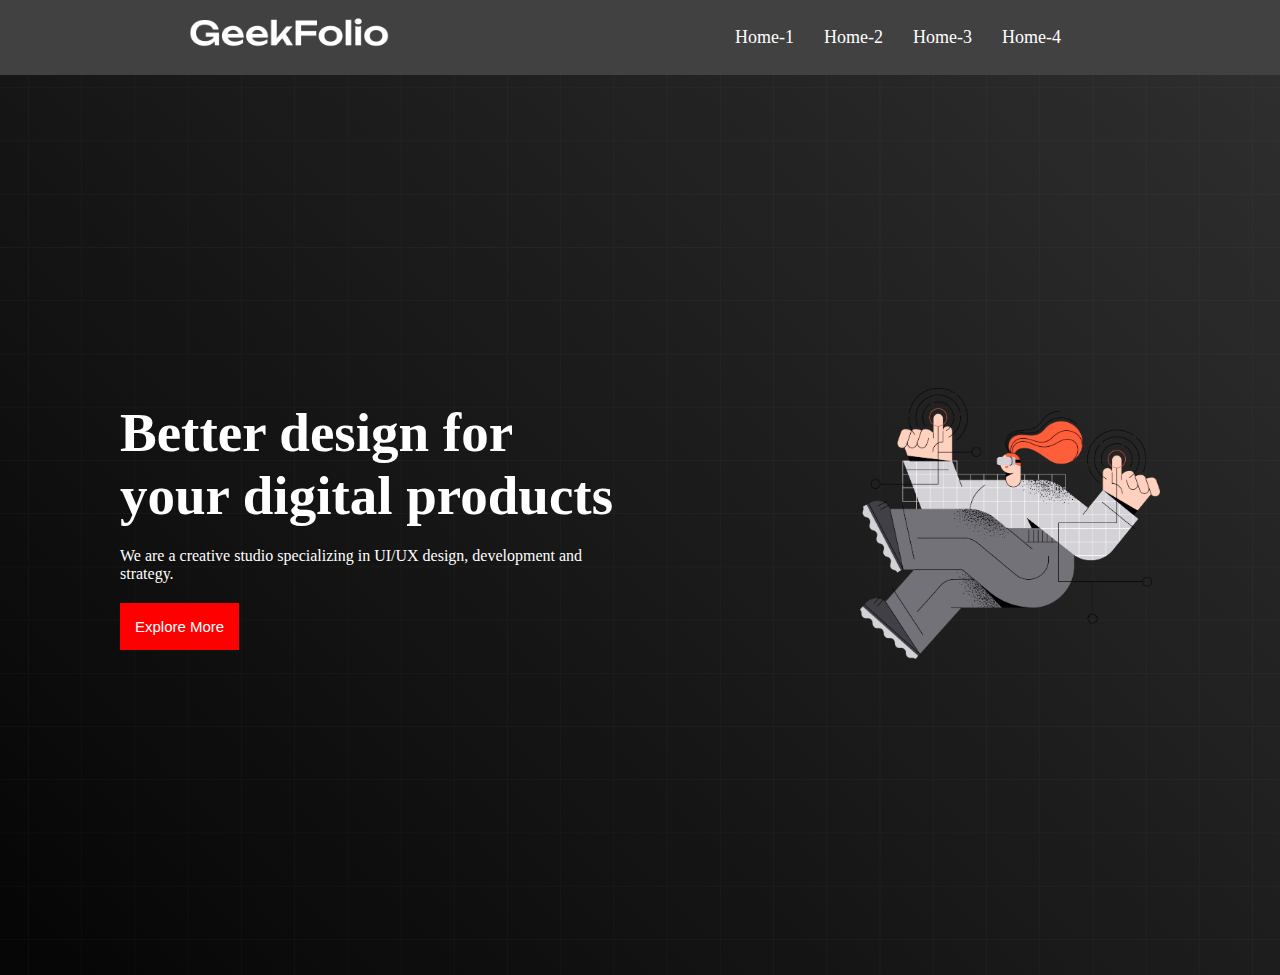
==== index.html @ d93df080 "first commit" ====
<!DOCTYPE html>
<html lang="en">

<head>
    <meta charset="UTF-8">
    <meta name="viewport" content="width=device-width, initial-scale=1.0">
    <title>My First Website</title>
    <link rel="stylesheet" href="style.css">
</head>

<body>
    <!-- header start -->
    <header>
        <nav class="all-item">
            <div class="logo">
                <img src="./images/logo-light.png" alt="logo">
            </div>
            <div class="menu-item">
                <li>Home-1</li>
                <li>Home-2</li>
                <li>Home-3</li>
                <li>Home-4</li>
            </div>
        </nav>

    </header>
    <!-- main body start -->
    <main>
        <section>
            <div class="all-banner-conteny">
                <div class="banner-text">
                    <h1>Better design for
                        your digital products</h1>
                    <p>We are a creative studio specializing in UI/UX design, development and strategy.</p>
                    <button class="btn">Explore More</button>
                </div>
                <div class="banner-image">
                    <img src="./images/banner.png" alt="bannerimg">
                </div>
            </div>
        </section>
    </main>
    <!-- footer start  -->
    <footer>

    </footer>
</body>

</html>
---- style.css ----
* {
    margin: 0;
    padding: 0;
}

.all-item {
    background-color: #424141;
    display: flex;
    justify-content: space-around;
    align-items: center;
    padding: 16px;
    cursor: pointer;
}

.logo img {
    width: 200px;
}

.menu-item {
    display: flex;
    justify-content: space-around;
    list-style: none;
    color: white;
}

.menu-item li {

    margin-right: 30px;
    font-size: 18px;

}

.menu-item li:hover {
    color: red;
    cursor: pointer;
}

.all-banner-conteny {
    display: flex;
    justify-content: space-around;
    align-items: center;
    background-image: url("./images/background.png"), linear-gradient(45deg, rgb(5, 5, 5), #2e2e2e);
    color: white;
    background-repeat: no-repeat;
    background-position: center;
    background-size: cover;
    height: 100vh;
}

.banner-text {
    width: 500px;
}

.banner-text h1 {
    font-size: 55px;

}
.banner-text p {
    font-size: 16px;
    margin: 20px auto;
}
.btn {
    background-color: #FF0000;
    padding: 15px;
    font-size: 15px;
    color: white;
    border: none;
    cursor: pointer;
}
.btn:hover{
    background-color: #e50808;
}

/* .banner-image {} */

.banner-image img {
    width: 300px;
}
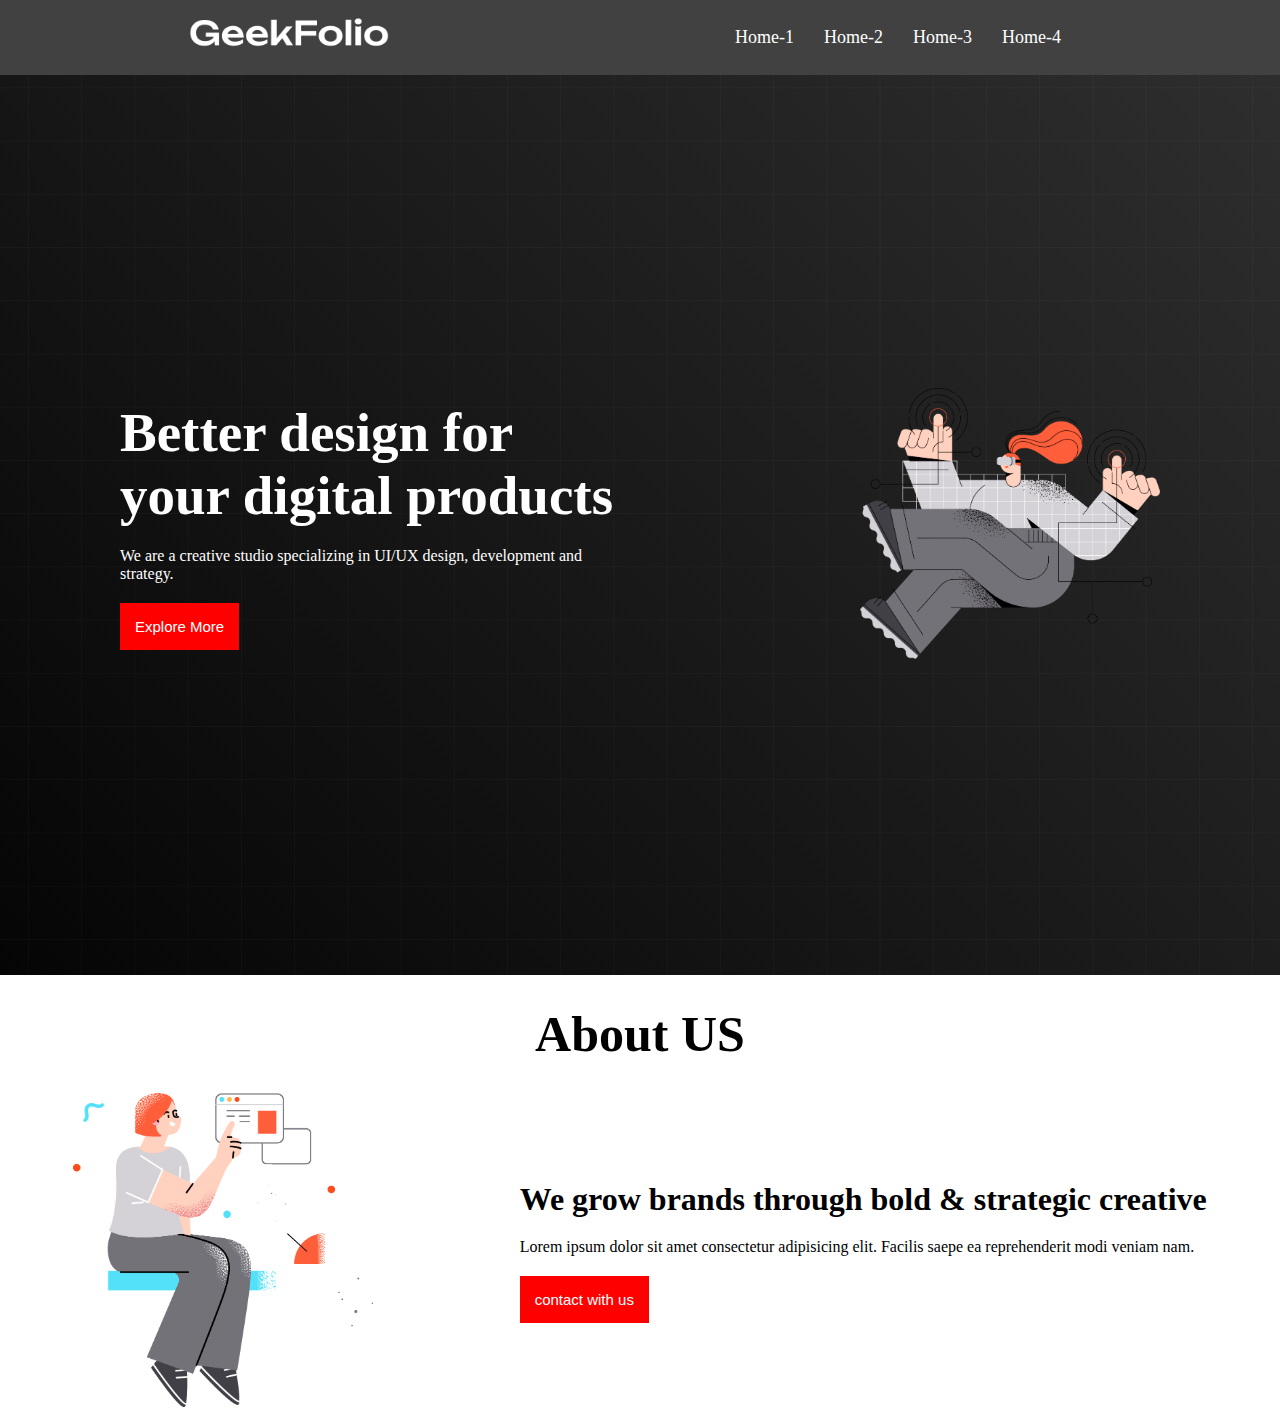
==== commit c2c8aecc: "about section done" ====
--- a/index.html
+++ b/index.html
@@ -39,6 +39,21 @@
                 </div>
             </div>
         </section>
+        <!-- start about section  -->
+        <section>
+            <h1 class="about">About US</h1>
+            <div class="main-about">
+                <div class="about-text">
+                    <h1>We grow brands through
+                        bold & strategic creative</h1>
+                    <p>Lorem ipsum dolor sit amet consectetur adipisicing elit. Facilis saepe ea reprehenderit modi veniam nam.</p>
+                    <button class="btn">contact with us</button>
+                </div>
+                <div class="about-image">
+                    <img src="./images/section.png" alt="image">
+                </div>
+            </div>
+        </section>
     </main>
     <!-- footer start  -->
     <footer>
--- a/style.css
+++ b/style.css
@@ -55,10 +55,12 @@
     font-size: 55px;
 
 }
+
 .banner-text p {
     font-size: 16px;
     margin: 20px auto;
 }
+
 .btn {
     background-color: #FF0000;
     padding: 15px;
@@ -67,7 +69,8 @@
     border: none;
     cursor: pointer;
 }
-.btn:hover{
+
+.btn:hover {
     background-color: #e50808;
 }
 
@@ -75,4 +78,29 @@
 
 .banner-image img {
     width: 300px;
+}
+
+.about {
+    text-align: center;
+    font-size: 50px;
+    padding: 30px;
+}
+
+.main-about {
+    display: flex;
+    justify-content: space-around;
+    align-items: center;
+    flex-direction: row-reverse;
+}
+
+.about-text p {
+    font-size: 16px;
+    margin: 20px auto;
+}
+
+
+
+.about-image img {
+
+    width: 300px;
 }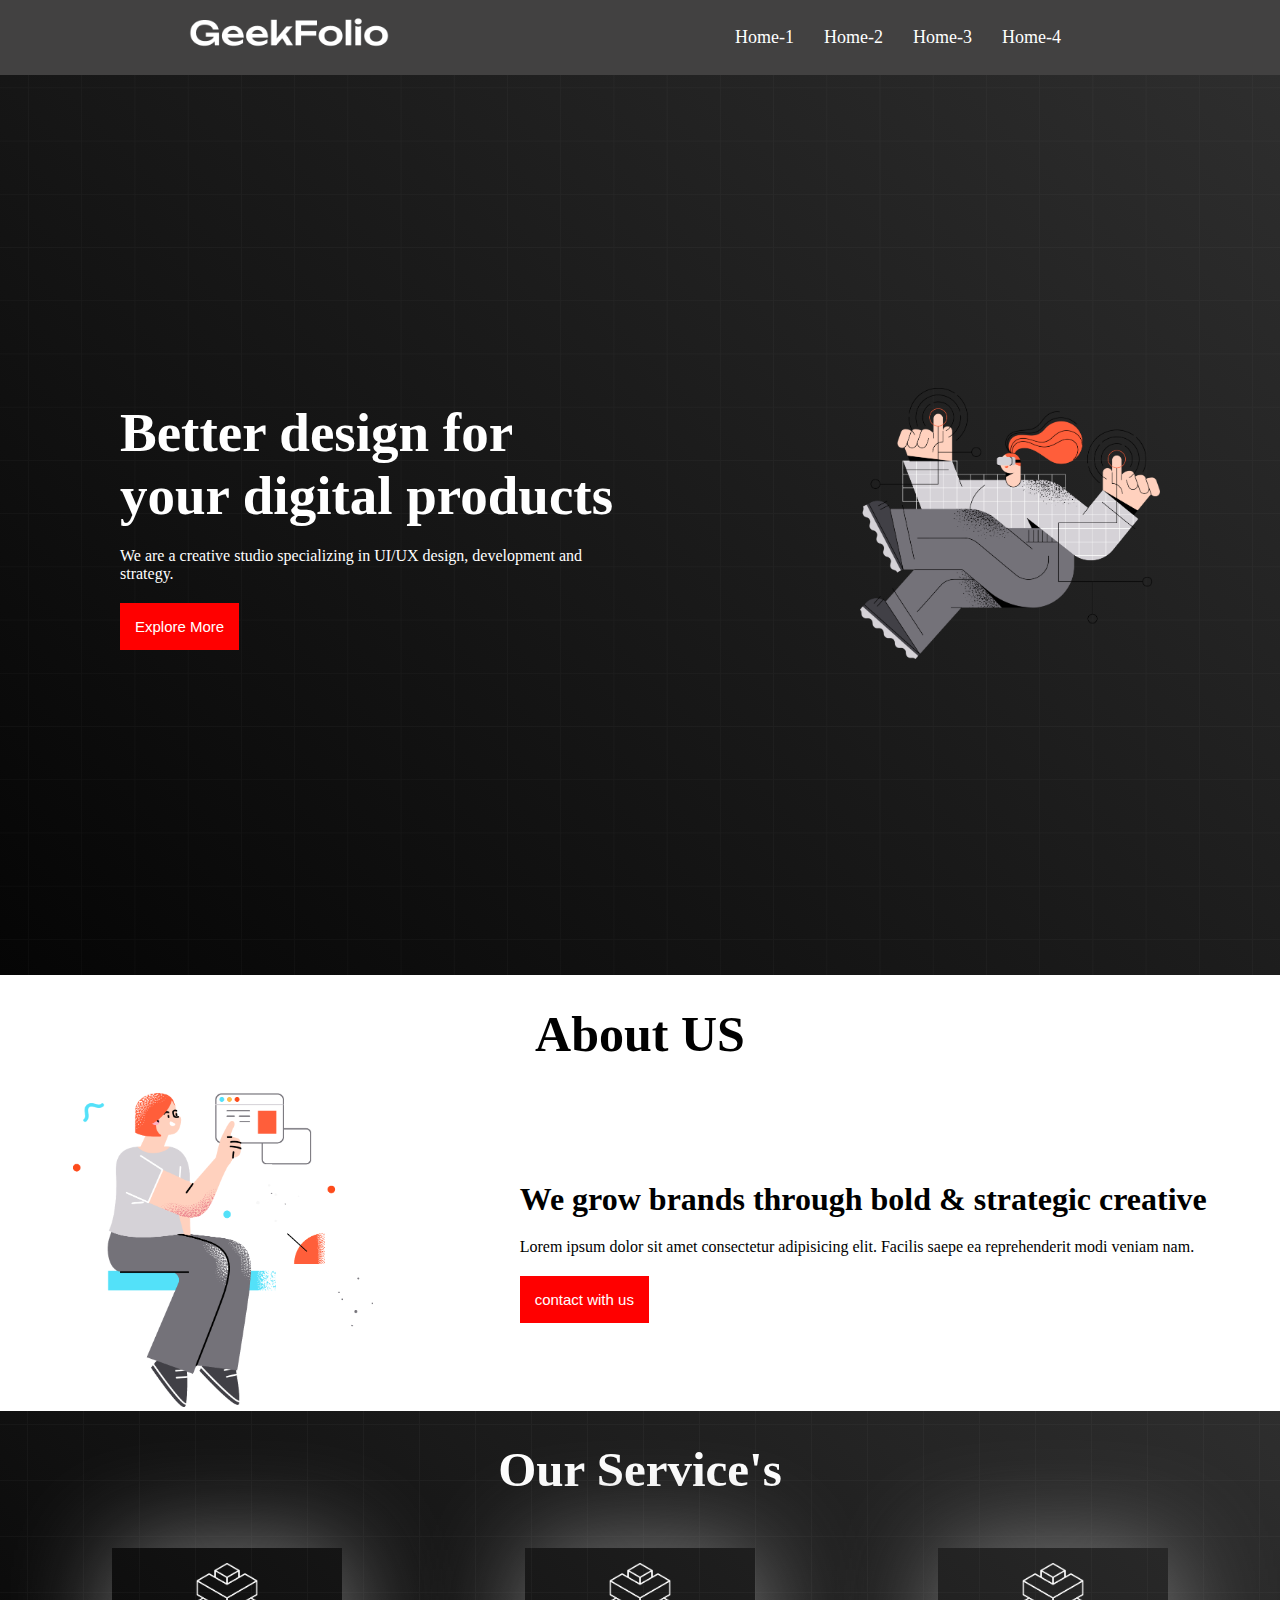
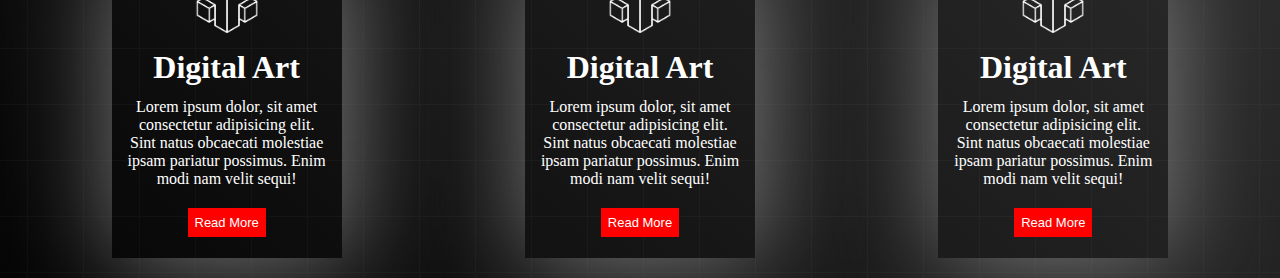
==== commit 7d80b6bc: "added service section" ====
--- a/index.html
+++ b/index.html
@@ -46,11 +46,38 @@
                 <div class="about-text">
                     <h1>We grow brands through
                         bold & strategic creative</h1>
-                    <p>Lorem ipsum dolor sit amet consectetur adipisicing elit. Facilis saepe ea reprehenderit modi veniam nam.</p>
+                    <p>Lorem ipsum dolor sit amet consectetur adipisicing elit. Facilis saepe ea reprehenderit modi
+                        veniam nam.</p>
                     <button class="btn">contact with us</button>
                 </div>
                 <div class="about-image">
                     <img src="./images/section.png" alt="image">
+                </div>
+            </div>
+        </section>
+        <!-- our service section start  -->
+        <section>
+             <div class="service-container">
+                <h1 id="service-heading">Our Service's</h1>
+                <div class="box-container">
+                    <div class="box">
+                        <img src="./images/0.png" alt="service-image">
+                        <h1 class="digital">Digital Art</h1>
+                        <p class="box-para">Lorem ipsum dolor, sit amet consectetur adipisicing elit. Sint natus obcaecati molestiae ipsam pariatur possimus. Enim modi nam velit sequi!</p>
+                        <button class="box-btn">Read More</button>
+                    </div>
+                    <div class="box">
+                        <img src="./images/0.png" alt="service-image">
+                        <h1 class="digital">Digital Art</h1>
+                        <p class="box-para">Lorem ipsum dolor, sit amet consectetur adipisicing elit. Sint natus obcaecati molestiae ipsam pariatur possimus. Enim modi nam velit sequi!</p>
+                        <button class="box-btn">Read More</button>
+                    </div>
+                    <div class="box">
+                        <img src="./images/0.png" alt="service-image">
+                        <h1 class="digital">Digital Art</h1>
+                        <p class="box-para">Lorem ipsum dolor, sit amet consectetur adipisicing elit. Sint natus obcaecati molestiae ipsam pariatur possimus. Enim modi nam velit sequi!</p>
+                        <button class="box-btn">Read More</button>
+                    </div>
                 </div>
             </div>
         </section>
--- a/style.css
+++ b/style.css
@@ -103,4 +103,46 @@
 .about-image img {
 
     width: 300px;
+}
+.service-container{
+    background-image: url(./images/background.png),linear-gradient(45deg,rgb(5, 5, 5), #2e2e2e);
+    
+}
+#service-heading{color: white;font-size: 49px;text-align: center;padding: 30px;}
+.box-container{
+
+display: flex;
+
+justify-content: space-around;
+
+align-items: center;
+
+padding: 20px;
+}
+.box{
+    height: 280px;
+    width: 200px;
+    color: white;
+    padding: 15px;
+    text-align: center;
+    box-shadow: 4px 2px 105px gray;
+}
+.box img{
+
+    width: 70px;
+    color: #2e2e2e;
+}
+.digital{
+    padding: 12px;
+}
+/* .box-para{
+
+} */
+.box-btn{
+    margin-top: 20px;
+    padding: 7px;
+    border: none;
+    background-color: red;
+    color: white;
+    font-size: 13px;
 }